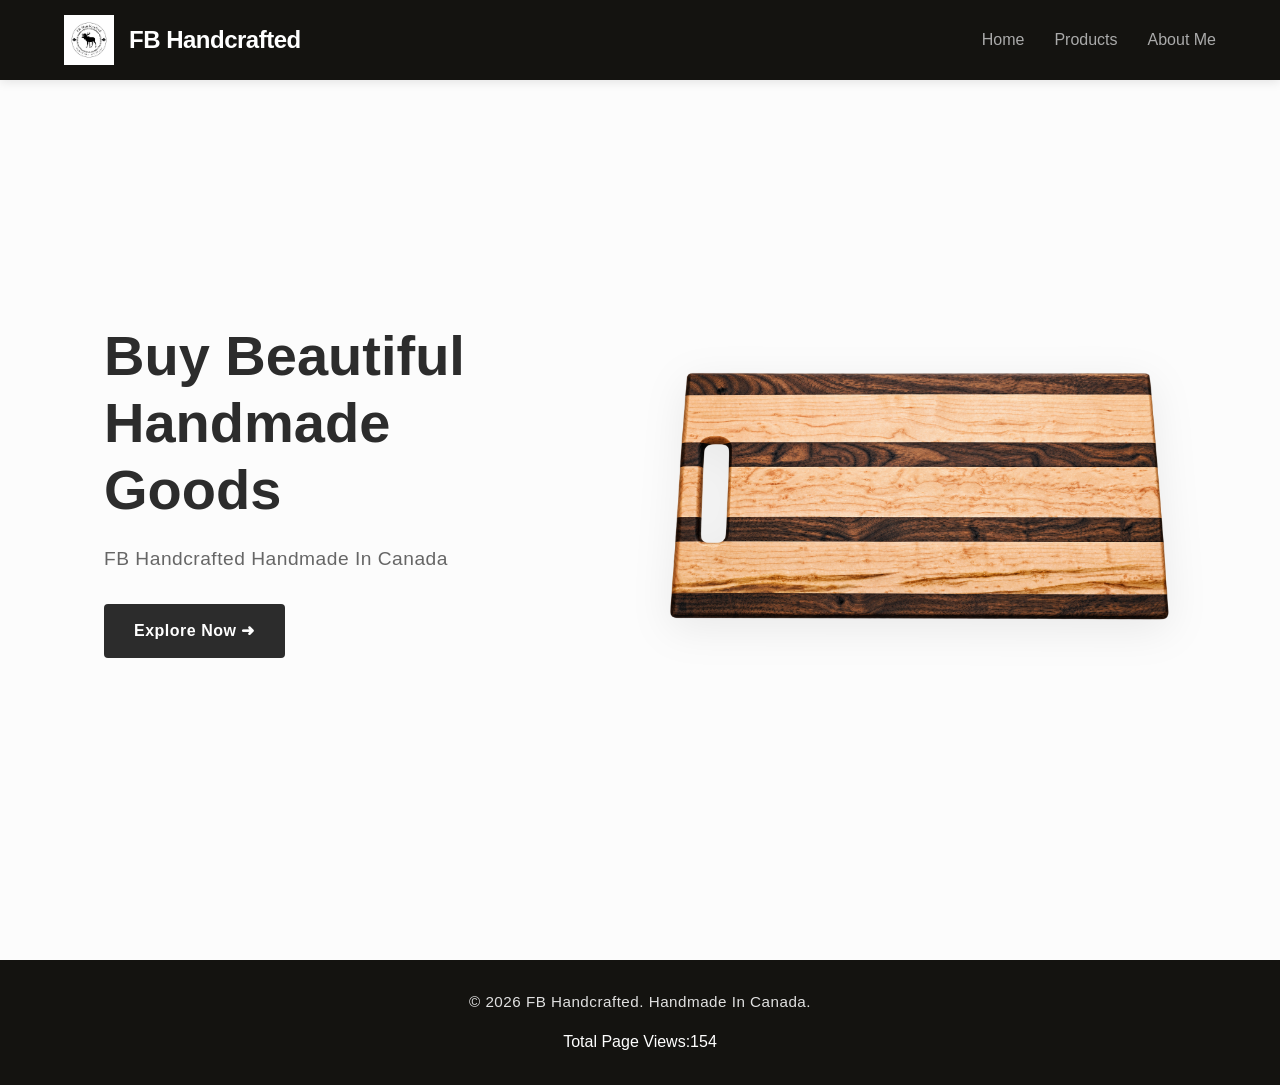
==== index.html @ 35cc9bd2 "Update index.html" ====
<!DOCTYPE html>
<html lang="en">
<head>
    <meta charset="UTF-8">
    <meta name="viewport" content="width=device-width, initial-scale=1.0">
    <title>FB Handcrafted</title>
    <link rel="stylesheet" href="style.css">
</head>
<body>
    
    <div class="navbar">
        <div class="navbar__brand">
            <div class="logo">
                <img src="img/fbhandcrafted logo.png" width="50px" height="50px" alt="FB Handcrafted Logo">
            </div>
            <div class="h1"><h1>FB Handcrafted</h1></div>
        </div>
        
        <!-- Toggle button visible only on mobile -->
        <button class="navbar__toggle" id="mobile-menu-btn" aria-label="Toggle navigation">☰</button>
        
        <ul class="navbar__menu" id="navbar-menu">
            <li><a href="index.html">Home</a></li>
            <li><a href="products.html">Products</a></li>
            <li><a href="about.html">About Me</a></li>
        </ul>
    </div> 

    <!-- MAIN HERO CONTAINER -->
    <div class="hero-section">
        <!-- LEFT SIDE: Text content -->
        <div class="Par">
            <h1 class="text_par">Buy Beautiful<br>Handmade<br>Goods</h1>
            <p>FB Handcrafted Handmade In Canada</p>
            <a href="products.html" class="hero__btn">Explore Now &#x279C;</a>
        </div>
        
        <!-- RIGHT SIDE: Image container -->
        <div class="backdrop__img">
            <img src="img/Striped Walnut and Maple Cutting Board (1).png" alt="Handmade Cutting Board">
        </div>
    </div>

    <div id="products-section">
        <!-- Future home page content -->
    </div>

    <!-- PUBLIC VIEW COUNTER FOOTER -->
    <footer class="site-footer">
        <p>© 2026 FB Handcrafted. Handmade In Canada.</p>
        <div class="counter-display">
            Total Page Views: <span id="view-count">...</span>
        </div>
    </footer>

    
    <!-- Script to run the mobile menu drawer -->
    <script>
        const menuBtn = document.getElementById('mobile-menu-btn');
        const navbarMenu = document.getElementById('navbar-menu');

        menuBtn.addEventListener('click', () => {
            navbarMenu.classList.toggle('active');
        });
    </script>

    <!-- Global Database Tracker Logic -->
    <script>
        const counterElement = document.getElementById('view-count');
        
        // Check if this specific visitor has already been counted in this session
        if (sessionStorage.getItem('fb_visit_counted')) {
            // If already counted, just fetch the current database total without adding a view
            fetch('https://mileshilliard.com')
                .then(res => res.json())
                .then(data => {
                    if (data && data.value) {
                        counterElement.innerText = data.value;
                    }
                })
                .catch(() => counterElement.innerText = '154'); // Fallback number
        } else {
            // Brand new visitor session! Hit the database to increase the global view count by 1
            fetch('https://mileshilliard.com')
                .then(res => res.json())
                .then(data => {
                    if (data && data.value) {
                        counterElement.innerText = data.value;
                        // Mark this user as counted so navigation doesn't trigger another view
                        sessionStorage.setItem('fb_visit_counted', 'true');
                    }
                })
                .catch(() => counterElement.innerText = '154');
        }
    </script>
   
</body>
</html>
---- style.css ----
/* ==========================================================================
   1. GLOBAL RESET & BASE STYLES
   ========================================================================== */
* {
    margin: 0;
    padding: 0;
    box-sizing: border-box;
}

body {
    font-family: 'Segoe UI', Tahoma, Geneva, Verdana, sans-serif;
    background-color: #fcfcfc;
    color: #333333;
    line-height: 1.6;
    overflow-x: hidden;
}

img {
    max-width: 100%;
    height: auto;
    display: block;
}

/* ==========================================================================
   2. STICKY NAVIGATION BAR
   ========================================================================== */
.navbar {
    display: flex;
    justify-content: space-between;
    align-items: center;
    background-color: #141310; /* Dark timber theme background */
    padding: 15px 5%;
    box-shadow: 0 2px 10px rgba(0, 0, 0, 0.1);
    position: relative;
    z-index: 1000;
}

.navbar__brand {
    display: flex;
    align-items: center;
    gap: 15px;
}

.navbar__brand .h1 h1 {
    font-size: 1.5rem;
    color: #ffffff; /* Clear white contrast against dark navbar */
    font-weight: 700;
    letter-spacing: -0.5px;
}

.navbar__menu {
    display: flex;
    list-style: none;
    gap: 30px;
}

.navbar__menu a {
    text-decoration: none;
    color: #aaaaaa;
    font-weight: 500;
    font-size: 1rem;
    transition: color 0.3s ease;
}

.navbar__menu a:hover {
    color: #e4a853; /* Warm gold anchor hover color */
}

.navbar__toggle {
    display: none;
    background: none;
    border: none;
    font-size: 1.8rem;
    color: #ffffff;
    cursor: pointer;
}

/* ==========================================================================
   3. INDEX HERO SPLIT PANEL (HOME PAGE ONLY)
   ========================================================================== */
.hero-section {
    display: flex;
    align-items: center;
    justify-content: space-between;
    padding: 60px 5%;
    max-width: 1200px;
    margin: 0 auto;
    gap: 40px;
    min-height: calc(100vh - 80px);
}

.Par {
    flex: 1;
    max-width: 550px;
}

.text_par {
    font-size: 3.5rem;
    line-height: 1.2;
    color: #2c2c2c;
    margin-bottom: 20px;
    font-weight: 800;
}

.Par p {
    font-size: 1.2rem;
    color: #666666;
    margin-bottom: 30px;
    letter-spacing: 0.5px;
}

.hero__btn {
    display: inline-block;
    background-color: #2c2c2c;
    color: #ffffff;
    text-decoration: none;
    padding: 14px 30px;
    border-radius: 4px;
    font-weight: 600;
    letter-spacing: 0.5px;
    transition: background-color 0.3s ease, transform 0.2s ease;
}

.hero__btn:hover {
    background-color: #e4a853;
    color: #141310;
    transform: translateY(-2px);
}

.backdrop__img {
    flex: 1;
    display: flex;
    justify-content: center;
    align-items: center;
}

.backdrop__img img {
    max-width: 100%;
    max-height: 500px;
    object-fit: contain;
    filter: drop-shadow(0 10px 20px rgba(0,0,0,0.08));
}

/* ==========================================================================
   4. PRODUCTS COLLECTION MATRIX (PRODUCTS PAGE)
   ========================================================================== */
#products-section {
    max-width: 1200px;
    margin: 40px auto;
    padding: 0 5%;
}

.products__title {
    font-size: 2.2rem;
    color: #2c2c2c;
    margin-bottom: 30px;
    font-weight: 700;
    border-bottom: 2px solid #eaeaea;
    padding-bottom: 10px;
}

.products__grid {
    display: grid;
    grid-template-columns: repeat(auto-fit, minmax(250px, 1fr));
    gap: 30px;
    margin-bottom: 40px;
}

.product__card {
    background-color: #ffffff;
    border-radius: 8px;
    padding: 20px;
    box-shadow: 0 4px 15px rgba(0,0,0,0.04);
    border: 1px solid #eee;
    transition: transform 0.3s ease;
    display: flex;
    flex-direction: column;
}

.product__card:hover {
    transform: translateY(-5px);
}

.product__img-wrapper {
    width: 100%;
    height: 220px;
    overflow: hidden;
    border-radius: 6px;
    margin-bottom: 15px;
    background-color: #f5f5f5;
}

.product__img-wrapper img {
    width: 100%;
    height: 100%;
    object-fit: cover;
}

.product__card h3 {
    font-size: 1.15rem;
    color: #2c2c2c;
    margin-bottom: 8px;
    font-weight: 600;
}

.product__price {
    font-size: 1.1rem;
    color: #e4a853; 
    font-weight: bold;
    margin-bottom: 4px;
}

.product__card h4 {
    font-size: 0.85rem;
    color: #888888;
    font-weight: 500;
    text-transform: uppercase;
}

/* ==========================================================================
   5. PROFILE LAYOUT WRAPPER (ABOUT PAGE)
   ========================================================================== */
#about-section {
    max-width: 900px;
    margin: 40px auto;
    padding: 0 5%;
}

.about__container {
    background-color: #ffffff;
    padding: 40px;
    border-radius: 8px;
    box-shadow: 0 4px 15px rgba(0,0,0,0.04);
    border: 1px solid #eee;
}

.about__contact {
    text-align: center;
    margin-top: 25px;
}

.paragraph {
    max-width: 800px;
    margin: 40px auto;
    padding: 20px;
    text-align: left;
    font-size: 1.05rem;
    line-height: 1.8;
}

/* Special formatting for the email section on the product page */
#products-section + .paragraph {
    background-color: #f7f5f2; 
    border-left: 4px solid #2d1906;
    border-radius: 0 8px 8px 0;
    text-align: center;
}

/* ==========================================================================
   6. SITE FOOTER & PUBLIC VIEW COUNTER
   ========================================================================== */
.site-footer {
    background-color: #141310; /* Dark background to match navbar */
    color: #ffffff;
    text-align: center;
    padding: 30px 10px;
    margin-top: 60px;
    width: 100%;
}

.site-footer p {
    font-size: 0.95rem;
    letter-spacing: 0.5px;
    color: #e0e0e0;
}

.counter-display {
    margin-top: 15px;
    display: flex;
    justify-content: center;
    align-items: center;
}

.counter-display img {
    height: 32px;
    border-radius: 4px;
}

/* ==========================================================================
   7. RESPONSIVE LAYOUT FIXES (MOBILE PHONES)
   ========================================================================== */
@media (max-width: 768px) {
    .navbar__toggle {
        display: block;
    }

    .navbar__menu {
        display: none;
        flex-direction: column;
        width: 100%;
        position: absolute;
        top: 100%;
        left: 0;
        background-color: #141310;
        padding: 20px;
        box-shadow: 0 4px 10px rgba(0, 0, 0, 0.2);
        gap: 15px;
        text-align: center;
    }

    .navbar__menu.active {
        display: flex;
    }

    .hero-section {
        flex-direction: column-reverse;
        text-align: center;
        padding: 40px 5%;
        justify-content: center;
        min-height: auto;
    }

    .text_par {
        font-size: 2.4rem;
    }

    .backdrop__img img {
        max-height: 300px;
        margin-bottom: 20px;
    }

    .about__container {
        padding: 20px;
    }
}
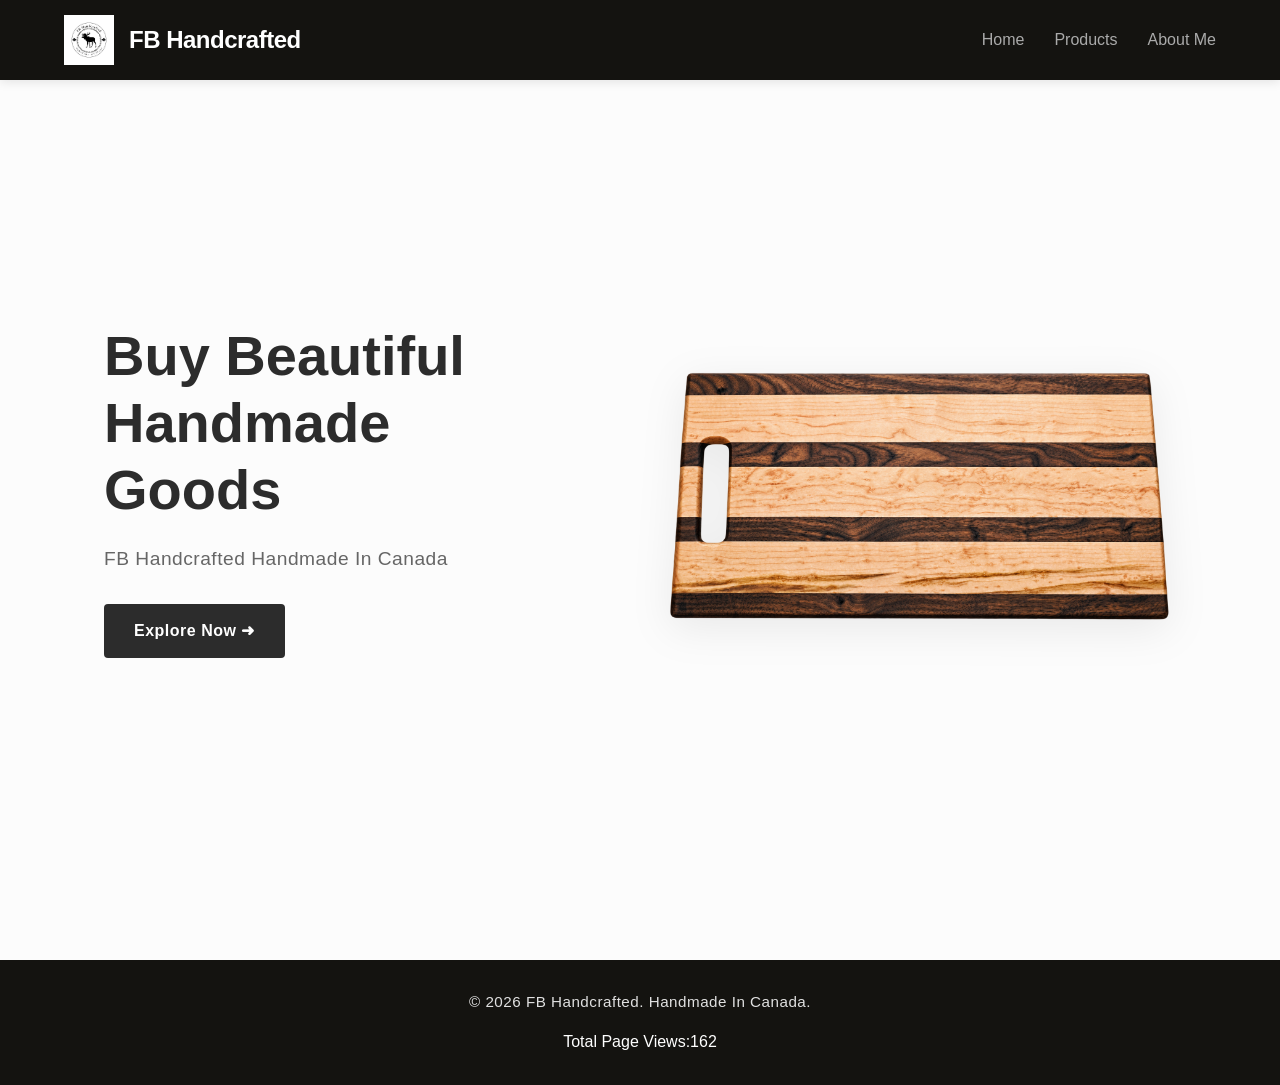
==== commit 8ddba346: "Update index.html" ====
--- a/index.html
+++ b/index.html
@@ -64,33 +64,34 @@
         });
     </script>
 
-    <!-- Global Database Tracker Logic -->
+    <!-- Corrected Global Database Tracker Logic -->
     <script>
         const counterElement = document.getElementById('view-count');
+        const baseUrl = 'https://countapi.mileshilliard.com/api/v1';
         
         // Check if this specific visitor has already been counted in this session
         if (sessionStorage.getItem('fb_visit_counted')) {
-            // If already counted, just fetch the current database total without adding a view
-            fetch('https://mileshilliard.com')
+            // Fetch the current total views from the database without increasing the score
+            fetch(`${baseUrl}/get/fbhandcrafted2026_main`)
                 .then(res => res.json())
                 .then(data => {
-                    if (data && data.value) {
+                    if (data && typeof data.value !== 'undefined') {
                         counterElement.innerText = data.value;
                     }
                 })
-                .catch(() => counterElement.innerText = '154'); // Fallback number
+                .catch(() => counterElement.innerText = '162'); 
         } else {
-            // Brand new visitor session! Hit the database to increase the global view count by 1
-            fetch('https://mileshilliard.com')
+            // Brand new visitor session! Hit the server to increase the global view count by 1
+            fetch(`${baseUrl}/hit/fbhandcrafted2026_main`)
                 .then(res => res.json())
                 .then(data => {
-                    if (data && data.value) {
+                    if (data && typeof data.value !== 'undefined') {
                         counterElement.innerText = data.value;
-                        // Mark this user as counted so navigation doesn't trigger another view
+                        // Mark this user as counted so moving between tabs won't add more numbers
                         sessionStorage.setItem('fb_visit_counted', 'true');
                     }
                 })
-                .catch(() => counterElement.innerText = '154');
+                .catch(() => counterElement.innerText = '162');
         }
     </script>
    
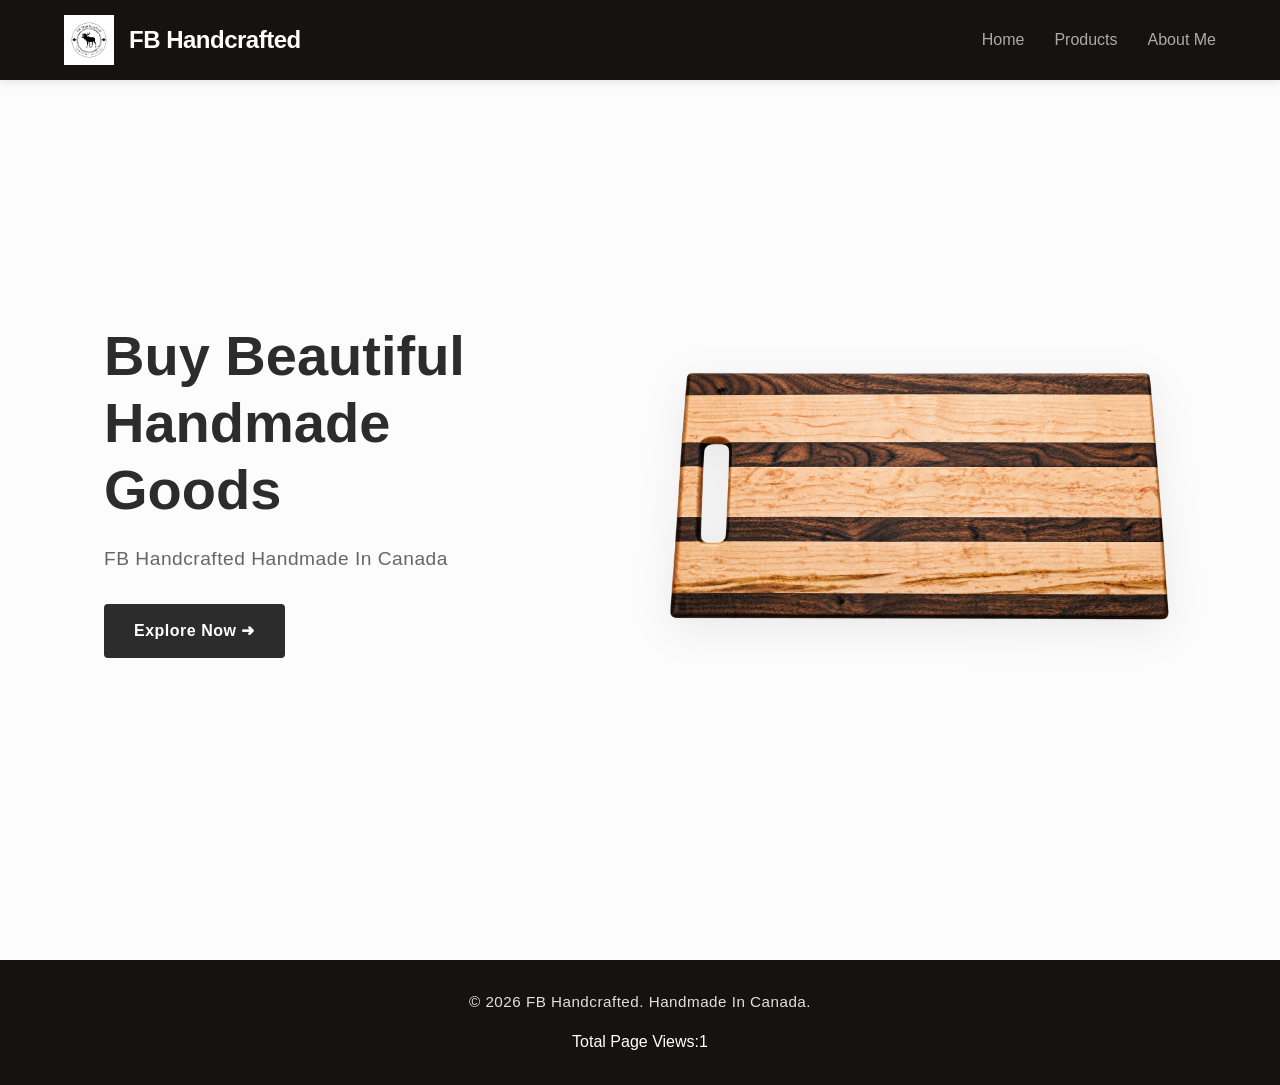
==== commit e73cef1c: "Update index.html" ====
--- a/index.html
+++ b/index.html
@@ -53,47 +53,34 @@
         </div>
     </footer>
 
-    
-    <!-- Script to run the mobile menu drawer -->
+    <!-- Script to run the mobile menu toggle and the page view counter -->
     <script>
+        // --- PAGE VIEW COUNTER LOGIC ---
+        // Check if a view count already exists in local storage
+        let count = localStorage.getItem('page_view_count');
+        
+        if (count) {
+            count = parseInt(count) + 1;
+        } else {
+            count = 1;
+        }
+        
+        // Save the updated count back to local storage
+        localStorage.setItem('page_view_count', count);
+        
+        // Display the count in the HTML element
+        document.getElementById('view-count').textContent = count;
+
+
+        // --- MOBILE MENU TOGGLE LOGIC ---
         const menuBtn = document.getElementById('mobile-menu-btn');
         const navbarMenu = document.getElementById('navbar-menu');
 
-        menuBtn.addEventListener('click', () => {
-            navbarMenu.classList.toggle('active');
-        });
-    </script>
-
-    <!-- Corrected Global Database Tracker Logic -->
-    <script>
-        const counterElement = document.getElementById('view-count');
-        const baseUrl = 'https://countapi.mileshilliard.com/api/v1';
-        
-        // Check if this specific visitor has already been counted in this session
-        if (sessionStorage.getItem('fb_visit_counted')) {
-            // Fetch the current total views from the database without increasing the score
-            fetch(`${baseUrl}/get/fbhandcrafted2026_main`)
-                .then(res => res.json())
-                .then(data => {
-                    if (data && typeof data.value !== 'undefined') {
-                        counterElement.innerText = data.value;
-                    }
-                })
-                .catch(() => counterElement.innerText = '162'); 
-        } else {
-            // Brand new visitor session! Hit the server to increase the global view count by 1
-            fetch(`${baseUrl}/hit/fbhandcrafted2026_main`)
-                .then(res => res.json())
-                .then(data => {
-                    if (data && typeof data.value !== 'undefined') {
-                        counterElement.innerText = data.value;
-                        // Mark this user as counted so moving between tabs won't add more numbers
-                        sessionStorage.setItem('fb_visit_counted', 'true');
-                    }
-                })
-                .catch(() => counterElement.innerText = '162');
+        if (menuBtn && navbarMenu) {
+            menuBtn.addEventListener('click', () => {
+                navbarMenu.classList.toggle('active');
+            });
         }
     </script>
-   
 </body>
 </html>
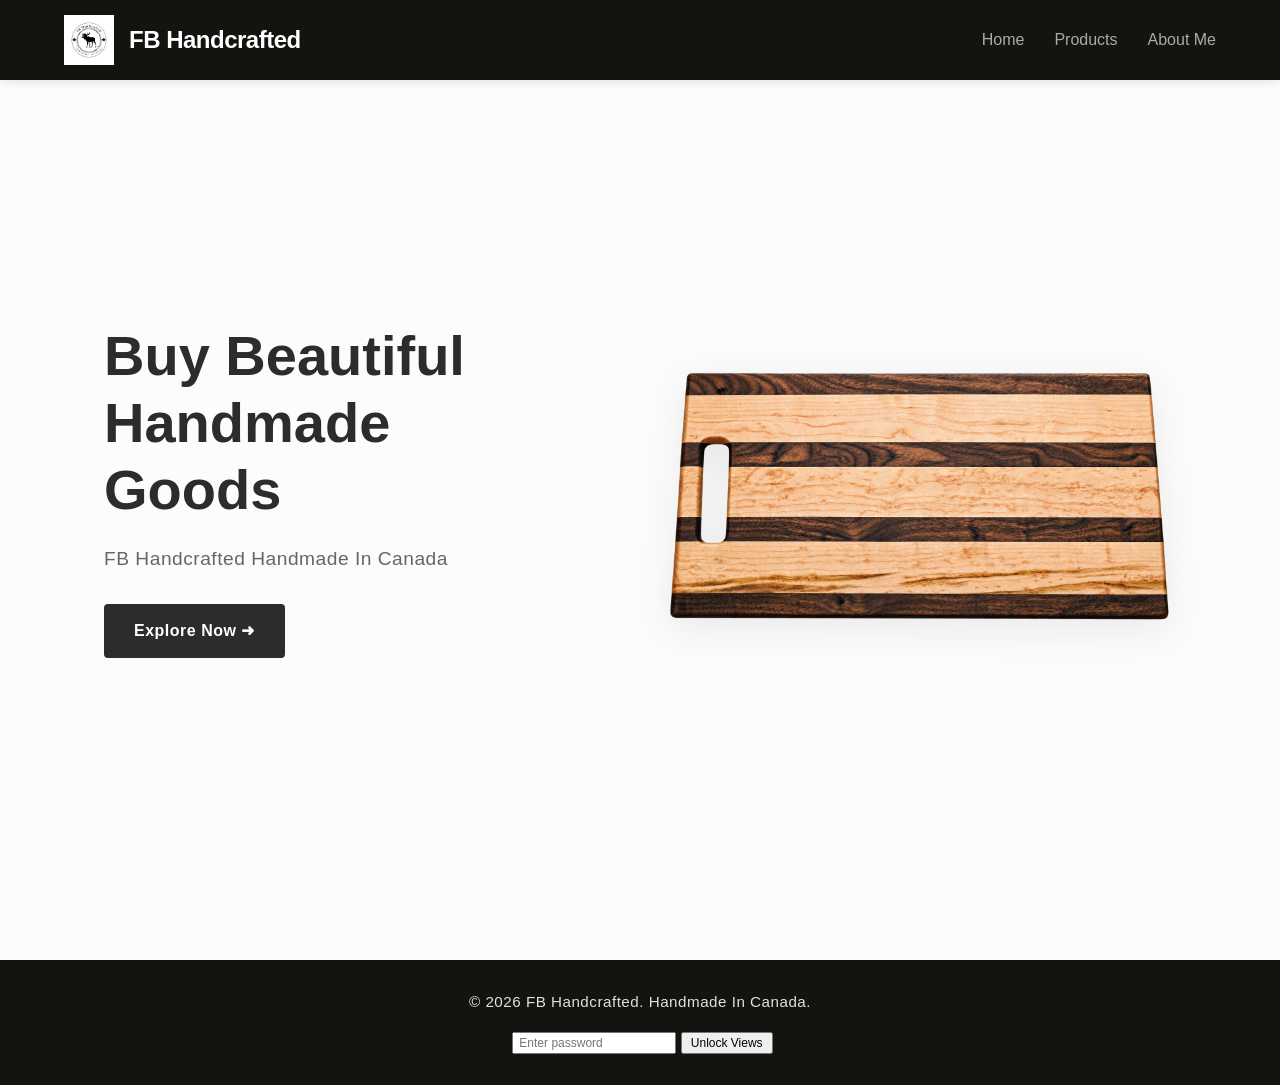
==== commit 8afc661b: "Update index.html" ====
--- a/index.html
+++ b/index.html
@@ -49,7 +49,15 @@
     <footer class="site-footer">
         <p>© 2026 FB Handcrafted. Handmade In Canada.</p>
         <div class="counter-display">
-            Total Page Views: <span id="view-count">...</span>
+            <!-- Hidden by default via inline style -->
+            <span id="counter-wrapper" style="display: none;">
+                Total Page Views: <span id="view-count">...</span>
+            </span>
+            <!-- Hidden text box and unlock button -->
+            <span id="unlock-container">
+                <input type="password" id="secret-key" placeholder="Enter password" style="padding: 2px 5px; font-size: 12px; margin-left: 5px;">
+                <button onclick="checkPassword()" style="padding: 2px 8px; font-size: 12px; cursor: pointer;">Unlock Views</button>
+            </span>
         </div>
     </footer>
 
@@ -71,6 +79,19 @@
         // Display the count in the HTML element
         document.getElementById('view-count').textContent = count;
 
+        // PASSWORD LOGIC TO UNLOCK VIEW COUNT
+        function checkPassword() {
+            const passwordInput = document.getElementById('secret-key').value;
+            
+            // Check if user typed Fynn
+            if (passwordInput === 'Fynn') {
+                document.getElementById('counter-wrapper').style.display = 'inline'; // Shows the view count
+                document.getElementById('unlock-container').style.display = 'none'; // Hides the login input
+            } else {
+                alert('Incorrect password.');
+            }
+        }
+
 
         // --- MOBILE MENU TOGGLE LOGIC ---
         const menuBtn = document.getElementById('mobile-menu-btn');
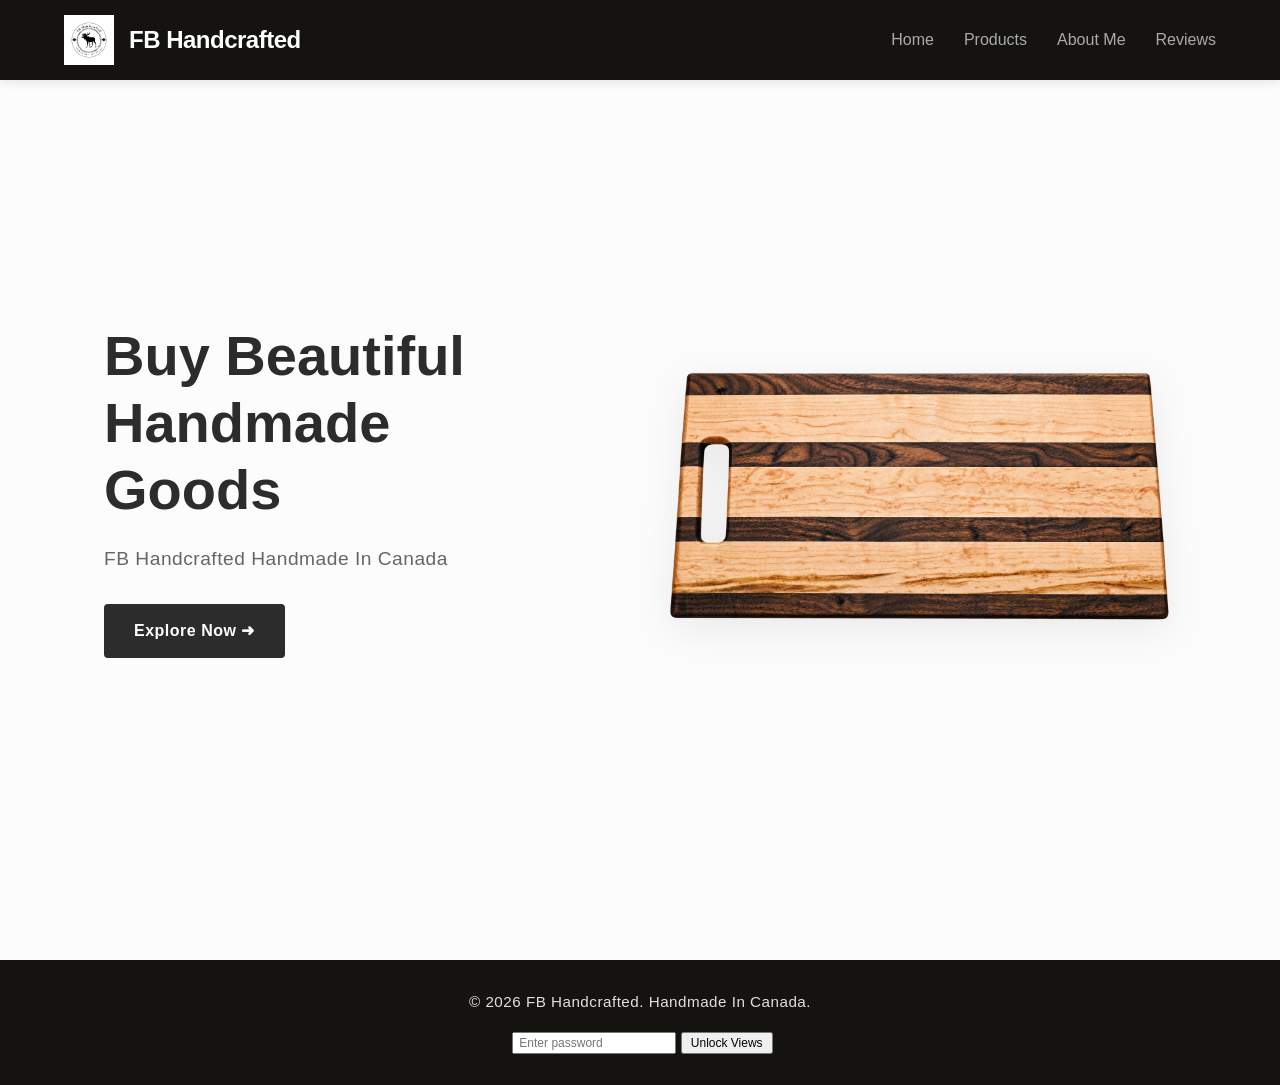
==== commit a24af7e9: "Update index.html" ====
--- a/index.html
+++ b/index.html
@@ -23,6 +23,7 @@
             <li><a href="index.html">Home</a></li>
             <li><a href="products.html">Products</a></li>
             <li><a href="about.html">About Me</a></li>
+            <li><a href="reviews.html">Reviews</a></li>
         </ul>
     </div> 
 
@@ -61,47 +62,8 @@
         </div>
     </footer>
 
-    <!-- Script to run the mobile menu toggle and the page view counter -->
-    <script>
-        // --- PAGE VIEW COUNTER LOGIC ---
-        // Check if a view count already exists in local storage
-        let count = localStorage.getItem('page_view_count');
-        
-        if (count) {
-            count = parseInt(count) + 1;
-        } else {
-            count = 1;
-        }
-        
-        // Save the updated count back to local storage
-        localStorage.setItem('page_view_count', count);
-        
-        // Display the count in the HTML element
-        document.getElementById('view-count').textContent = count;
+    <!-- Connections to the centralized JavaScript behaviors -->
+    <script src="script.js"></script>
 
-        // PASSWORD LOGIC TO UNLOCK VIEW COUNT
-        function checkPassword() {
-            const passwordInput = document.getElementById('secret-key').value;
-            
-            // Check if user typed Fynn
-            if (passwordInput === 'Fynn') {
-                document.getElementById('counter-wrapper').style.display = 'inline'; // Shows the view count
-                document.getElementById('unlock-container').style.display = 'none'; // Hides the login input
-            } else {
-                alert('Incorrect password.');
-            }
-        }
-
-
-        // --- MOBILE MENU TOGGLE LOGIC ---
-        const menuBtn = document.getElementById('mobile-menu-btn');
-        const navbarMenu = document.getElementById('navbar-menu');
-
-        if (menuBtn && navbarMenu) {
-            menuBtn.addEventListener('click', () => {
-                navbarMenu.classList.toggle('active');
-            });
-        }
-    </script>
 </body>
 </html>
--- a/style.css
+++ b/style.css
@@ -145,7 +145,7 @@
    4. PRODUCTS COLLECTION MATRIX (PRODUCTS PAGE)
    ========================================================================== */
 #products-section {
-    max-width: 1200px;
+    max-width: 1600px;
     margin: 40px auto;
     padding: 0 5%;
 }
@@ -161,7 +161,8 @@
 
 .products__grid {
     display: grid;
-    grid-template-columns: repeat(auto-fit, minmax(250px, 1fr));
+    /* 1. INCREASED MINIMUM CARD WIDTH FROM 500px TO 600px */
+    grid-template-columns: repeat(auto-fit, minmax(600px, 1fr));
     gap: 30px;
     margin-bottom: 40px;
 }
@@ -169,7 +170,7 @@
 .product__card {
     background-color: #ffffff;
     border-radius: 8px;
-    padding: 20px;
+    padding: 30px; /* 2. INCREASED PADDING FOR BETTER BREATHING ROOM ON LARGER CARDS */
     box-shadow: 0 4px 15px rgba(0,0,0,0.04);
     border: 1px solid #eee;
     transition: transform 0.3s ease;
@@ -182,8 +183,8 @@
 }
 
 .product__img-wrapper {
-    width: 100%;
-    height: 220px;
+    width: 100%; /* 3. FIXED: Changed from 200% to 100% so it doesn't break out of the card */
+    height: 350px; /* 4. INCREASED HEIGHT to match the new larger card scale */
     overflow: hidden;
     border-radius: 6px;
     margin-bottom: 15px;
@@ -191,31 +192,32 @@
 }
 
 .product__img-wrapper img {
-    width: 100%;
-    height: 100%;
+    width: 100%; /* 5. FIXED: Changed from 120% to 100% to neatly fill the wrapper */
+    height: 100%; /* 6. FIXED: Changed from 120% to 100% */
     object-fit: cover;
 }
 
 .product__card h3 {
-    font-size: 1.15rem;
+    font-size: 1.4rem; /* 7. BUMPED UP FONT SIZE to keep typography proportional */
     color: #2c2c2c;
     margin-bottom: 8px;
     font-weight: 600;
 }
 
 .product__price {
-    font-size: 1.1rem;
+    font-size: 1.3rem; /* 8. BUMPED UP FONT SIZE */
     color: #e4a853; 
     font-weight: bold;
     margin-bottom: 4px;
 }
 
 .product__card h4 {
-    font-size: 0.85rem;
+    font-size: 0.95rem; /* 9. BUMPED UP FONT SIZE */
     color: #888888;
     font-weight: 500;
     text-transform: uppercase;
 }
+
 
 /* ==========================================================================
    5. PROFILE LAYOUT WRAPPER (ABOUT PAGE)
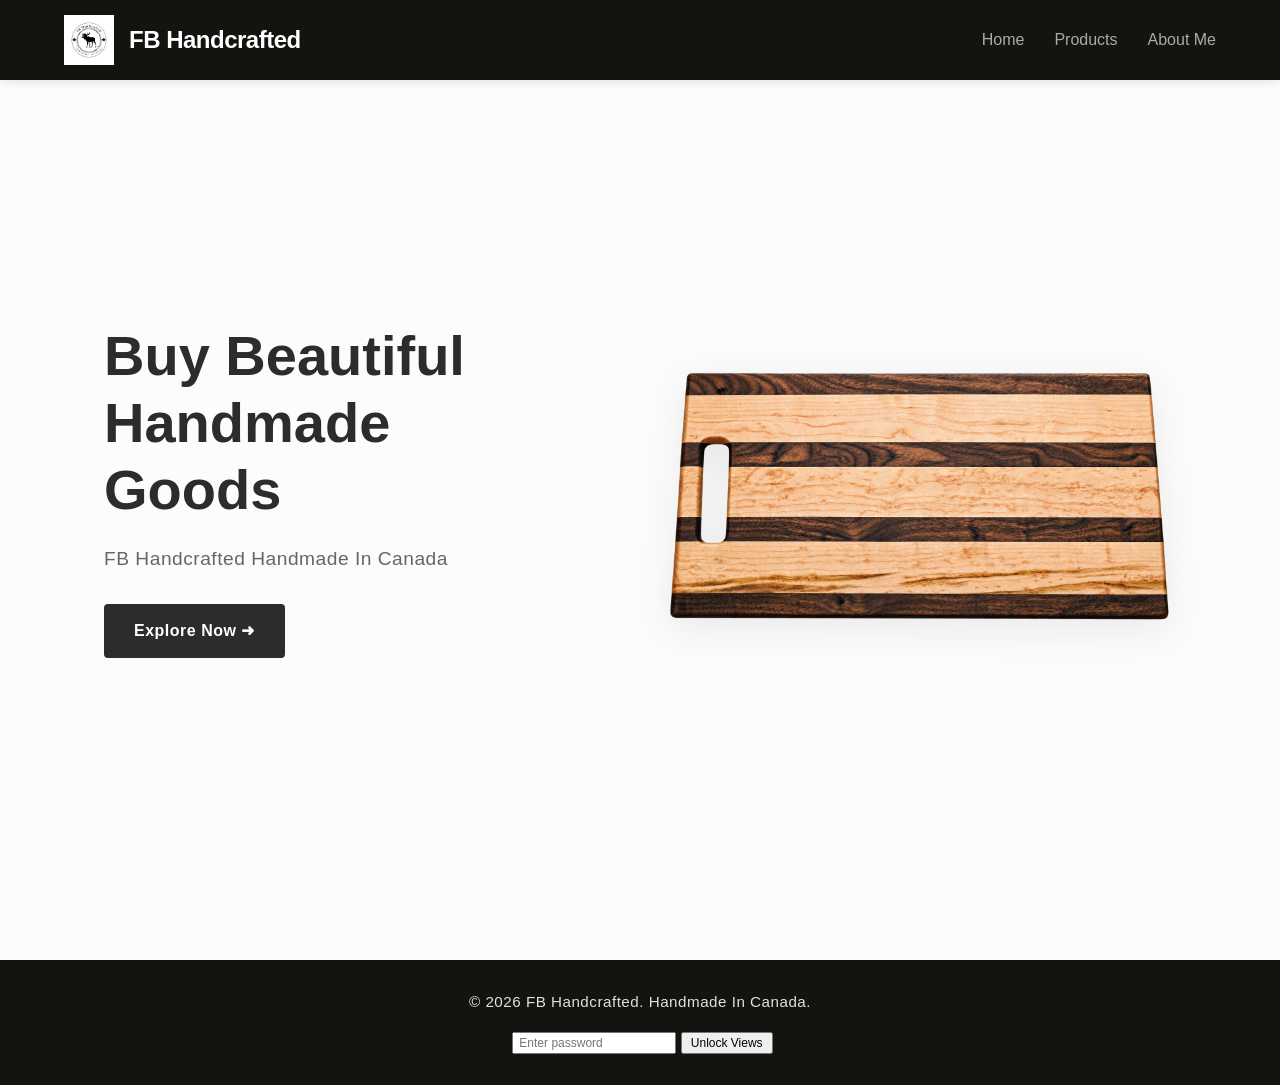
==== commit 3094f6d7: "Update index.html" ====
--- a/index.html
+++ b/index.html
@@ -23,7 +23,7 @@
             <li><a href="index.html">Home</a></li>
             <li><a href="products.html">Products</a></li>
             <li><a href="about.html">About Me</a></li>
-            <li><a href="reviews.html">Reviews</a></li>
+           
         </ul>
     </div> 
 
